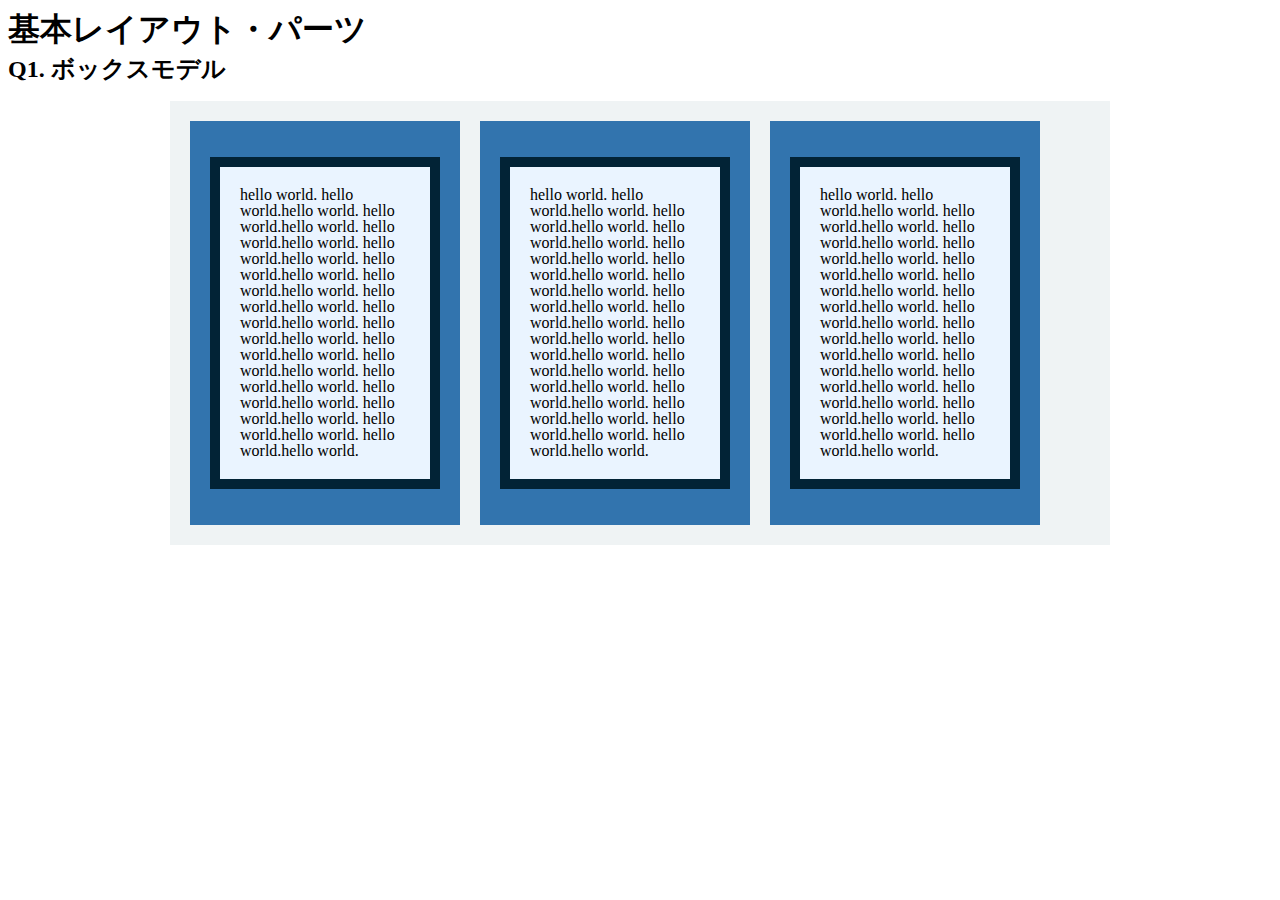
==== layout-parts/q1/index.html @ 524342ce "基本レイアウトq1〜q12の製作が完了しました。" ====
<!DOCTYPE html>
<html>
<head>
    <meta charset="utf-8">
    <meta http-equiv="X-UA-Compatible" content="IE=edge">
    <meta name="viewport" content="width=device-width, initial-scale=1.0, maximum-scale=1.0, user-scalable=no">
    <meta name="format-detection" content="telephone=no">
    <title>基本レイアウト・パーツ</title>
    <link rel="stylesheet" href="http://gizumo-inc.github.io/sample/front-lesson/layout-parts/assets/css/reset.css">
    <link rel="stylesheet" href="http://gizumo-inc.github.io/sample/front-lesson/layout-parts/assets/css/base.css">
    <link rel="stylesheet" href="../assets/css/base.css">
    <link rel="stylesheet" href="css/style.css">
</head>
<body>

<div class="wrapper">
    <h1 class="title">基本レイアウト・パーツ</h1>

    <div class="box">
        <h2 class="headline">
            <p class="headline__txt">Q1. ボックスモデル</p>
        </h2>
        <!--
        githubのボックスモデルについての説明は読みましたか。読んでない場合は先に読んでください。
        https://github.com/gizumo-inc/front-lesson/wiki/%E5%9F%BA%E6%9C%AC%E3%83%AC%E3%82%A4%E3%82%A2%E3%82%A6%E3%83%88%E3%83%BB%E3%83%91%E3%83%BC%E3%83%84

        この問題はmarginとpaddingとborderをうまく使ってボックスを配置する問題です。
        レイアウトとしては、1つの大きなボックスの中に3つのボックスが横並びになっていて、さらにその3つのボックスの中にそれぞれ1つずつボックスが入っている形になっています。
        3つのボックスはfloatで横並びにしているので、clearfixでの解除も忘れないようにしてください。

        ■この問題で使う大事なプロパティ
        ・margin
        ・padding
        ・border
        ・float
        -->
        <!-- 回答はここに書いてね -->
        <div class="container clearfix">
          <div class="textbox">
            <p>
              hello world. hello world.hello world. hello world.hello world. hello world.hello world. hello world.hello world. hello world.hello world. hello world.hello world. hello world.hello world. hello world.hello world. hello world.hello world. hello world.hello world. hello world.hello world. hello world.hello world. hello world.hello world. hello world.hello world. hello world.hello world. hello world.hello world.
            </p>
          </div>
          <div class="textbox">
            <p>
              hello world. hello world.hello world. hello world.hello world. hello world.hello world. hello world.hello world. hello world.hello world. hello world.hello world. hello world.hello world. hello world.hello world. hello world.hello world. hello world.hello world. hello world.hello world. hello world.hello world. hello world.hello world. hello world.hello world. hello world.hello world. hello world.hello world.
            </p>
          </div>
          <div class="textbox">
            <p>
              hello world. hello world.hello world. hello world.hello world. hello world.hello world. hello world.hello world. hello world.hello world. hello world.hello world. hello world.hello world. hello world.hello world. hello world.hello world. hello world.hello world. hello world.hello world. hello world.hello world. hello world.hello world. hello world.hello world. hello world.hello world. hello world.hello world.
            </p>
          </div>
        </div>
        <!-- 回答はここに書いてね -->
    </div>
</div>

</body>
</html>
---- layout-parts/q1/css/style.css ----
@charset "UTF-8";

/* 回答はここに書いてね */
body {
  font-size: 16px;
  line-height: 16px;
}

.container {
  background-color: #eff3f4;
  width: 900px;
  margin: 0 auto;
  padding: 20px;
}

.clearfix::after {
  content: '';
  display: block;
  clear:both;
}

.textbox {
  padding: 20px;
  background-color: #3274ae;
  float: left;
}

.textbox:not(:first-child){
  margin-left: 20px;
}

 .textbox > p {
  background-color: #eaf4ff;
  width: 230px;
  padding: 20px;
  border: 10px solid #022336;
  box-sizing: border-box;
}

/* 回答はここに書いてね */
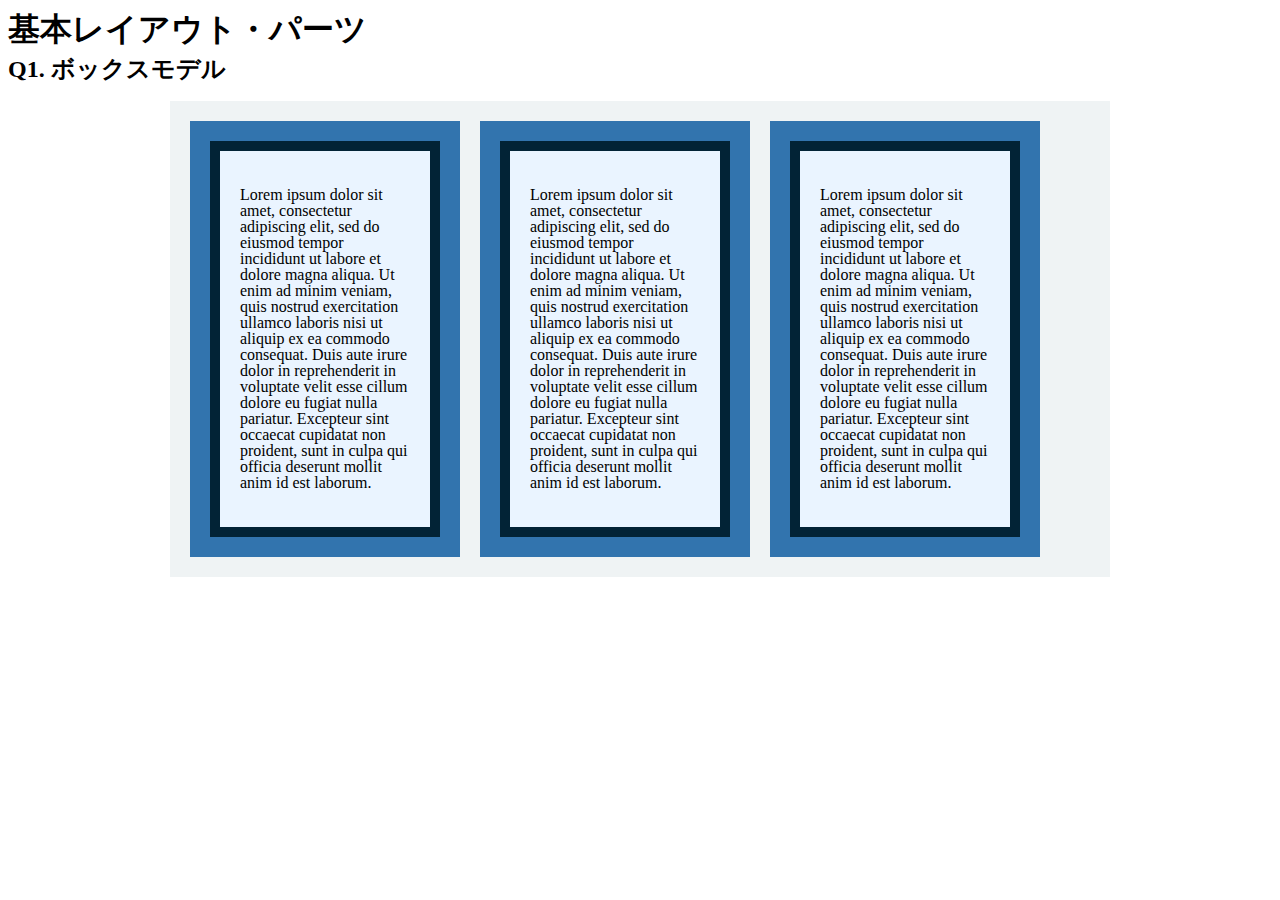
==== commit 81bf4e93: "文章の内容を修正しました。" ====
--- a/layout-parts/q1/index.html
+++ b/layout-parts/q1/index.html
@@ -36,20 +36,26 @@
         -->
         <!-- 回答はここに書いてね -->
         <div class="container clearfix">
-          <div class="textbox">
-            <p>
-              hello world. hello world.hello world. hello world.hello world. hello world.hello world. hello world.hello world. hello world.hello world. hello world.hello world. hello world.hello world. hello world.hello world. hello world.hello world. hello world.hello world. hello world.hello world. hello world.hello world. hello world.hello world. hello world.hello world. hello world.hello world. hello world.hello world.
-            </p>
+          <div class="text_inner">
+            <div class="text_inner_box">
+              <p>
+                Lorem ipsum dolor sit amet, consectetur adipiscing elit, sed do eiusmod tempor incididunt ut labore et dolore magna aliqua. Ut enim ad minim veniam, quis nostrud exercitation ullamco laboris nisi ut aliquip ex ea commodo consequat. Duis aute irure dolor in reprehenderit in voluptate velit esse cillum dolore eu fugiat nulla pariatur. Excepteur sint occaecat cupidatat non proident, sunt in culpa qui officia deserunt mollit anim id est laborum.
+              </p>
+            </div>
           </div>
-          <div class="textbox">
-            <p>
-              hello world. hello world.hello world. hello world.hello world. hello world.hello world. hello world.hello world. hello world.hello world. hello world.hello world. hello world.hello world. hello world.hello world. hello world.hello world. hello world.hello world. hello world.hello world. hello world.hello world. hello world.hello world. hello world.hello world. hello world.hello world. hello world.hello world.
-            </p>
+          <div class="text_inner">
+            <div class="text_inner_box">
+              <p>
+                Lorem ipsum dolor sit amet, consectetur adipiscing elit, sed do eiusmod tempor incididunt ut labore et dolore magna aliqua. Ut enim ad minim veniam, quis nostrud exercitation ullamco laboris nisi ut aliquip ex ea commodo consequat. Duis aute irure dolor in reprehenderit in voluptate velit esse cillum dolore eu fugiat nulla pariatur. Excepteur sint occaecat cupidatat non proident, sunt in culpa qui officia deserunt mollit anim id est laborum.
+              </p>
+            </div>
           </div>
-          <div class="textbox">
-            <p>
-              hello world. hello world.hello world. hello world.hello world. hello world.hello world. hello world.hello world. hello world.hello world. hello world.hello world. hello world.hello world. hello world.hello world. hello world.hello world. hello world.hello world. hello world.hello world. hello world.hello world. hello world.hello world. hello world.hello world. hello world.hello world. hello world.hello world.
-            </p>
+          <div class="text_inner">
+            <div class="text_inner_box">
+              <p>
+                Lorem ipsum dolor sit amet, consectetur adipiscing elit, sed do eiusmod tempor incididunt ut labore et dolore magna aliqua. Ut enim ad minim veniam, quis nostrud exercitation ullamco laboris nisi ut aliquip ex ea commodo consequat. Duis aute irure dolor in reprehenderit in voluptate velit esse cillum dolore eu fugiat nulla pariatur. Excepteur sint occaecat cupidatat non proident, sunt in culpa qui officia deserunt mollit anim id est laborum.
+              </p>
+            </div>
           </div>
         </div>
         <!-- 回答はここに書いてね -->
--- a/layout-parts/q1/css/style.css
+++ b/layout-parts/q1/css/style.css
@@ -19,17 +19,17 @@
   clear:both;
 }
 
-.textbox {
+.text_inner {
   padding: 20px;
   background-color: #3274ae;
   float: left;
 }
 
-.textbox:not(:first-child){
+.text_inner:not(:first-child){
   margin-left: 20px;
 }
 
- .textbox > p {
+ .text_inner_box {
   background-color: #eaf4ff;
   width: 230px;
   padding: 20px;
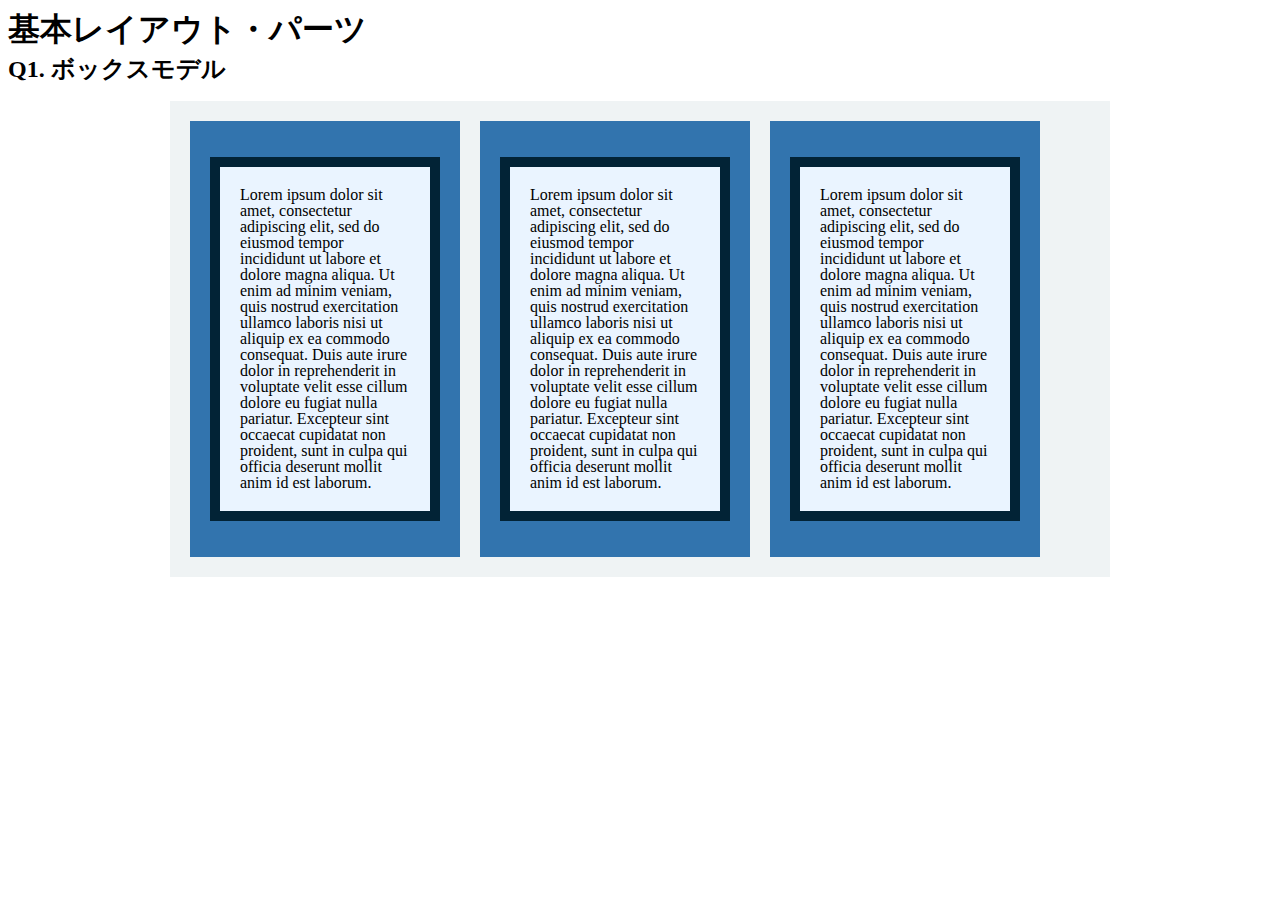
==== commit 15ae9808: "修正をしました。" ====
--- a/layout-parts/q1/index.html
+++ b/layout-parts/q1/index.html
@@ -37,25 +37,19 @@
         <!-- 回答はここに書いてね -->
         <div class="container clearfix">
           <div class="text_inner">
-            <div class="text_inner_box">
-              <p>
-                Lorem ipsum dolor sit amet, consectetur adipiscing elit, sed do eiusmod tempor incididunt ut labore et dolore magna aliqua. Ut enim ad minim veniam, quis nostrud exercitation ullamco laboris nisi ut aliquip ex ea commodo consequat. Duis aute irure dolor in reprehenderit in voluptate velit esse cillum dolore eu fugiat nulla pariatur. Excepteur sint occaecat cupidatat non proident, sunt in culpa qui officia deserunt mollit anim id est laborum.
-              </p>
-            </div>
+            <p class="text_inner_box">
+              Lorem ipsum dolor sit amet, consectetur adipiscing elit, sed do eiusmod tempor incididunt ut labore et dolore magna aliqua. Ut enim ad minim veniam, quis nostrud exercitation ullamco laboris nisi ut aliquip ex ea commodo consequat. Duis aute irure dolor in reprehenderit in voluptate velit esse cillum dolore eu fugiat nulla pariatur. Excepteur sint occaecat cupidatat non proident, sunt in culpa qui officia deserunt mollit anim id est laborum.
+            </p>
           </div>
           <div class="text_inner">
-            <div class="text_inner_box">
-              <p>
-                Lorem ipsum dolor sit amet, consectetur adipiscing elit, sed do eiusmod tempor incididunt ut labore et dolore magna aliqua. Ut enim ad minim veniam, quis nostrud exercitation ullamco laboris nisi ut aliquip ex ea commodo consequat. Duis aute irure dolor in reprehenderit in voluptate velit esse cillum dolore eu fugiat nulla pariatur. Excepteur sint occaecat cupidatat non proident, sunt in culpa qui officia deserunt mollit anim id est laborum.
-              </p>
-            </div>
+            <p class="text_inner_box">
+              Lorem ipsum dolor sit amet, consectetur adipiscing elit, sed do eiusmod tempor incididunt ut labore et dolore magna aliqua. Ut enim ad minim veniam, quis nostrud exercitation ullamco laboris nisi ut aliquip ex ea commodo consequat. Duis aute irure dolor in reprehenderit in voluptate velit esse cillum dolore eu fugiat nulla pariatur. Excepteur sint occaecat cupidatat non proident, sunt in culpa qui officia deserunt mollit anim id est laborum.
+            </p>
           </div>
           <div class="text_inner">
-            <div class="text_inner_box">
-              <p>
-                Lorem ipsum dolor sit amet, consectetur adipiscing elit, sed do eiusmod tempor incididunt ut labore et dolore magna aliqua. Ut enim ad minim veniam, quis nostrud exercitation ullamco laboris nisi ut aliquip ex ea commodo consequat. Duis aute irure dolor in reprehenderit in voluptate velit esse cillum dolore eu fugiat nulla pariatur. Excepteur sint occaecat cupidatat non proident, sunt in culpa qui officia deserunt mollit anim id est laborum.
-              </p>
-            </div>
+            <p class="text_inner_box">
+              Lorem ipsum dolor sit amet, consectetur adipiscing elit, sed do eiusmod tempor incididunt ut labore et dolore magna aliqua. Ut enim ad minim veniam, quis nostrud exercitation ullamco laboris nisi ut aliquip ex ea commodo consequat. Duis aute irure dolor in reprehenderit in voluptate velit esse cillum dolore eu fugiat nulla pariatur. Excepteur sint occaecat cupidatat non proident, sunt in culpa qui officia deserunt mollit anim id est laborum.
+            </p>
           </div>
         </div>
         <!-- 回答はここに書いてね -->
--- a/layout-parts/q1/css/style.css
+++ b/layout-parts/q1/css/style.css
@@ -25,11 +25,9 @@
   float: left;
 }
 
-.text_inner:not(:first-child){
-  margin-left: 20px;
-}
+.text_inner:not(:first-child) { margin-left: 20px; }
 
- .text_inner_box {
+.text_inner_box {
   background-color: #eaf4ff;
   width: 230px;
   padding: 20px;
